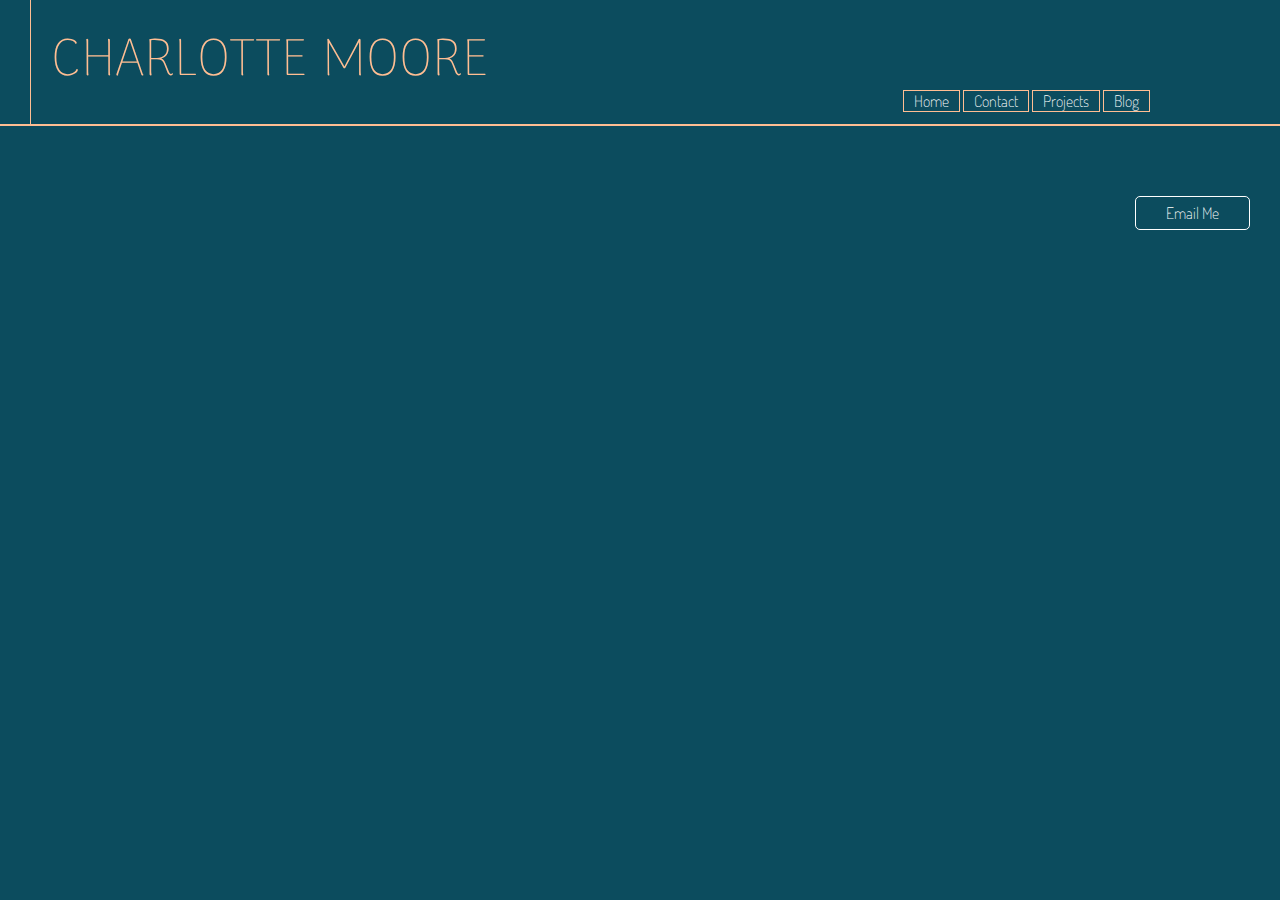
==== blog.html @ 93958fb5 "basic page" ====
<!DOCTYPE html>
<html lang = "en">
  <head>
    <meta charset="utf-8" />
    <title>Charlotte Moore</title>
    <link rel="stylesheet" href="assets/styles/main.css"/>
    <link href="https://fonts.googleapis.com/css?family=Dosis:100" rel="stylesheet">
    <link href="https://fonts.googleapis.com/css?family=Arima+Madurai:100" rel="stylesheet" />
  </head>
  <body>
    <header class = "container group">
      <h1 class="name">Charlotte Moore</h1>
      <nav class="nav primary-nav">
        <a class="nav-button" href="index.html">Home</a>
        <a class="nav-button" href="contact.html">Contact</a>
        <a class="nav-button" href="projects.html">Projects</a>
        <a class="nav-button" href="blog.html">Blog</a>
      </nav>
    </header>
    <section>
      
    </section>
    <footer class="container">
      <section class="email">
        <a class="btn" href="mailto:mooc123@gmail.com">
        Email Me</a>
      </section>
      <!-- contact button goes to email -->
    </footer>
  </body>
</html>
---- assets/styles/main.css ----
/* http://meyerweb.com/eric/tools/css/reset/
   v2.0 | 20110126
   License: none (public domain)
*/

html, body, div, span, applet, object, iframe,
h1, h2, h3, h4, h5, h6, p, blockquote, pre,
a, abbr, acronym, address, big, cite, code,
del, dfn, em, img, ins, kbd, q, s, samp,
small, strike, strong, sub, sup, tt, var,
b, u, i, center,
dl, dt, dd, ol, ul, li,
fieldset, form, label, legend,
table, caption, tbody, tfoot, thead, tr, th, td,
article, aside, canvas, details, embed,
figure, figcaption, footer, header, hgroup,
menu, nav, output, ruby, section, summary,
time, mark, audio, video {
	margin: 0;
	padding: 0;
	border: 0;
	font-size: 100%;
	font: inherit;
	vertical-align: baseline;
}
/* HTML5 display-role reset for older browsers */
article, aside, details, figcaption, figure,
footer, header, hgroup, menu, nav, section {
	display: block;
}
body {
	line-height: 1;
}
ol, ul {
	list-style: none;
}
blockquote, q {
	quotes: none;
}
blockquote:before, blockquote:after,
q:before, q:after {
	content: '';
	content: none;
}
table {
	border-collapse: collapse;
	border-spacing: 0;
}

/*
==========
Grid
==========
*/

*,
*:before,
*:after {
	-webkit-box-sizing: border-box;
		-moz-box-sizing: border-box;
			box-sizing: border-box;

}

.container {
	padding-left: 30px;
	padding-right: 30px;
}

/*
========
clearfix
========
*/

.group:before,
.group:after {
	content: "";
	display: table;
}

.group:after {
	clear: both;
}
.group {
	clear: both;
	*zoom: 1;
}

/*
=======
Header
=======
*/

.name {
	font-size: 52px;
	font-family: "Arima Madurai", sans-serif;
	float: left;
	padding: 40px 20px;
	color: #ffbe93;
	line-height: 44px;
	font-weight: 100;
	border-left: 1px solid #ffbe93;
	text-transform: uppercase;
}

header {
	border-bottom: 1px solid #ffbe93;

}

/*
========
Navigation
========
*/

.nav {
	float: right;
	margin-top: 90px;
	margin-right: 100px;
}

.nav-button {
	padding: 0 10px 0 10px;
	border: 1px solid #ffbe93;
	font-weight: 100;
}

/*
=======
Links
=======
*/

a {
	color: white;
	text-decoration: none;
}

a:hover {
	color: #0C4C5E;
	background: #ffbe93;
}

/*
=======
Buttons
=======
*/

.btn {
	display: inline-block;
	border: 1px solid white;
	border-radius: 5px;
	padding-left: 30px;
	padding-right: 30px;
	padding-top: 5px;
	padding-bottom: 5px;
	color: white

}

.btn:hover {
	background: #ffbe93;
	border: 1px solid #ffbe93;
	color:  #0C4C5E
}

/*
======
About
======
*/

.about {
	padding: 22px 80px 66px 80px;
	margin: 0px 100px 0px 100px;
	border-left: 1px solid #ffbe93;
}

.about h2{
	text-align: left;
}

.copy {
	padding-top: 20px;
	padding-bottom: 20px;
	margin: 5px 5px 0px 5px;
	line-height: 44px;
	padding: 22px 30px 66px 30px;
}

.copy p {
	text-align: left;
	font-weight: 100;
}

/*
=======
Skills
=======
*/

.skills {
	padding: 22px 80px 66px 80px;
	margin: 0px 100px 0px 100px;
	width: 85%;
	text-align: right;
	border-top: 1px solid #ffbe93;
	border-right: 1px solid #ffbe93;
}

/*
=========
Contact
=========
*/

.contact{
	height: 500px;
}

#contact_me {
	padding-top: 50px;
	padding-bottom: 30px;
	text-align: center;
	line-height: 50px
}

.contact a {
	color: #ffbe93;
	font-size: 30px;
	margin-left: 40%;
	margin-right: 50%

}

.contact a:hover{
	color: white;
	background: #0C4C5E;
}

/*
========
Projects
========
*/

.gif {
	height: 500px;
}

.gif img{
	margin-left: 35%;
	padding-top: 20px;
	padding-bottom: 30px;
}

.gif p{
	text-align: center;
}

/*
=======
Footer
=======
*/

.email {
	clear: both;
	float: right;
	margin-top: 70px
}

footer {
	border-top: 1px solid #ffbe93;
	height: 160px;
}



/*
========
Custom Styles
========
*/

body {
	font: 100 16px/22px "Dosis", "Helvetica Neue", Helvetica, sans-serif;
	background: #0C4C5E;
}

h2 {
	font-size: 36px;
	weight: 100;
	color: #ffbe93;
}

p {
	font-size: 30px;
	color: white;
	font-weight: 100;
}
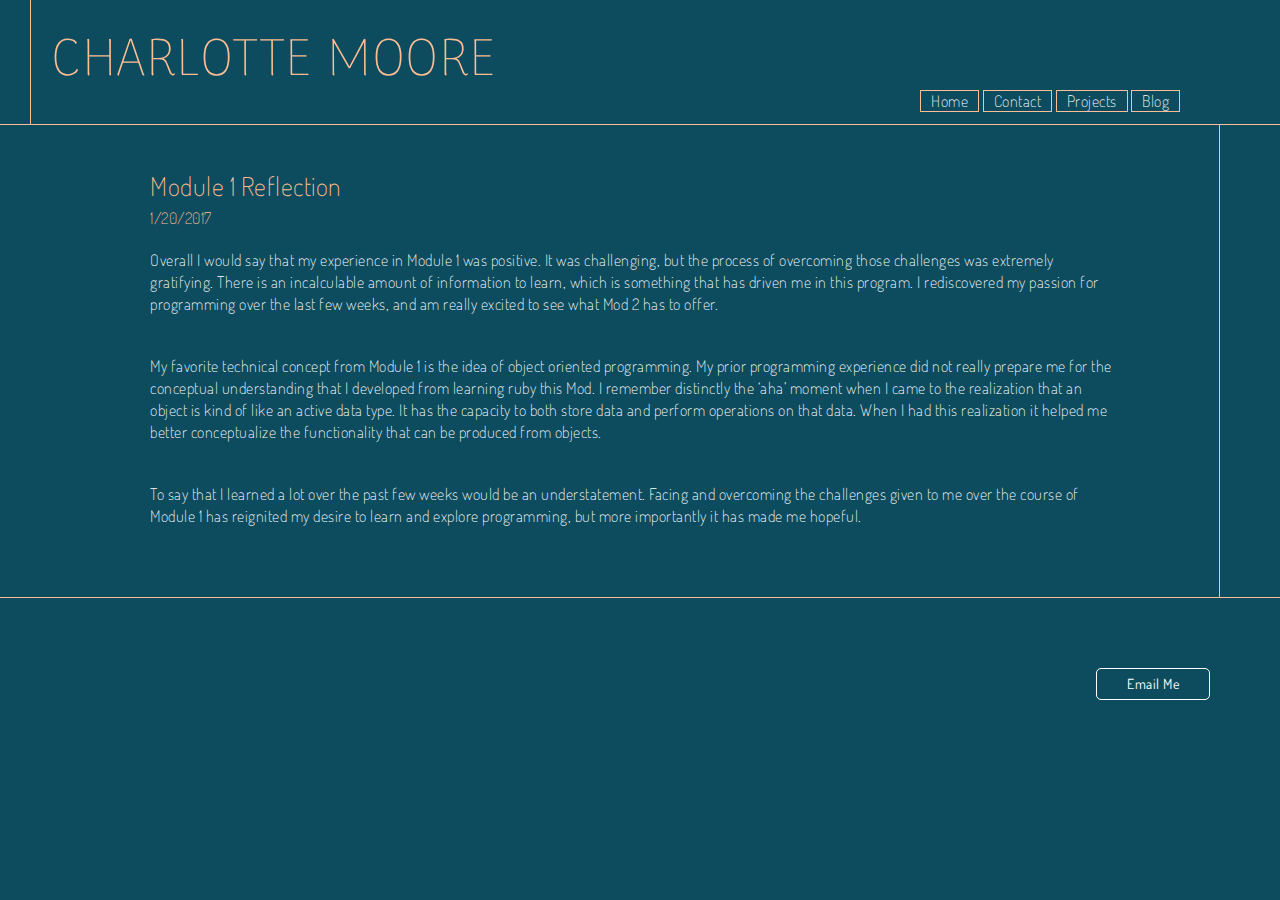
==== commit e3ded59e: "blog updated" ====
--- a/blog.html
+++ b/blog.html
@@ -3,12 +3,13 @@
   <head>
     <meta charset="utf-8" />
     <title>Charlotte Moore</title>
+    <link href='css/bootstrap.css' rel='stylesheet'>
     <link rel="stylesheet" href="assets/styles/main.css"/>
     <link href="https://fonts.googleapis.com/css?family=Dosis:100" rel="stylesheet">
     <link href="https://fonts.googleapis.com/css?family=Arima+Madurai:100" rel="stylesheet" />
   </head>
   <body>
-    <header class = "container group">
+    <header class = "group">
       <h1 class="name">Charlotte Moore</h1>
       <nav class="nav primary-nav">
         <a class="nav-button" href="index.html">Home</a>
@@ -17,11 +18,21 @@
         <a class="nav-button" href="blog.html">Blog</a>
       </nav>
     </header>
-    <section>
-      
+    <section class="container blog">
+      <h2>Module 1 Reflection</h2>
+      <h3>1/20/2017</h3>
+      <p>
+        Overall I would say that my experience in Module 1 was positive. It was challenging, but the process of overcoming those challenges was extremely gratifying. There is an incalculable amount of information to learn, which is something that has driven me in this program. I rediscovered my passion for programming over the last few weeks, and am really excited to see what Mod 2 has to offer.
+      </p>
+      <p>
+        My favorite technical concept from Module 1 is the idea of object oriented programming. My prior programming experience did not really prepare me for the conceptual understanding that I developed from learning ruby this Mod. I remember distinctly the ‘aha’ moment when I came to the realization that an object is kind of like an active data type. It has the capacity to both store data and perform operations on that data. When I had this realization it helped me better conceptualize the functionality that can be produced from objects.
+      </p>
+      <p>
+        To say that I learned a lot over the past few weeks would be an understatement. Facing and overcoming the challenges given to me over the course of Module 1 has reignited my desire to learn and explore programming, but more importantly it has made me hopeful.
+      </p>
     </section>
-    <footer class="container">
-      <section class="email">
+    <footer>
+      <section class="email container">
         <a class="btn" href="mailto:mooc123@gmail.com">
         Email Me</a>
       </section>
--- a/assets/styles/main.css
+++ b/assets/styles/main.css
@@ -53,7 +53,7 @@
 ==========
 */
 
-*,
+/**,
 *:before,
 *:after {
 	-webkit-box-sizing: border-box;
@@ -65,7 +65,7 @@
 .container {
 	padding-left: 30px;
 	padding-right: 30px;
-}
+}*/
 
 /*
 ========
@@ -103,6 +103,7 @@
 	font-weight: 100;
 	border-left: 1px solid #ffbe93;
 	text-transform: uppercase;
+	margin-left: 30px;
 }
 
 header {
@@ -128,6 +129,8 @@
 	font-weight: 100;
 }
 
+
+
 /*
 =======
 Links
@@ -140,8 +143,9 @@
 }
 
 a:hover {
-	color: #0C4C5E;
-	background: #ffbe93;
+	color: white;
+	background: rgba(255, 190, 147, .5);
+	text-decoration: none;
 }
 
 /*
@@ -163,10 +167,21 @@
 }
 
 .btn:hover {
-	background: #ffbe93;
+	background: #0C4C5E;
 	border: 1px solid #ffbe93;
-	color:  #0C4C5E
-}
+	color: #ffbe93;
+}
+
+.btn-resume{
+	border: 1px solid white;
+	border-radius: 5px;
+	padding-left: 30px;
+	padding-right: 30px;
+	padding-top: 5px;
+	padding-bottom: 5px;
+	color: white
+}
+
 
 /*
 ======
@@ -189,7 +204,7 @@
 	padding-bottom: 20px;
 	margin: 5px 5px 0px 5px;
 	line-height: 44px;
-	padding: 22px 30px 66px 30px;
+	/*padding: 22px 30px 22px 30px;*/
 }
 
 .copy p {
@@ -229,19 +244,36 @@
 	line-height: 50px
 }
 
-.contact a {
+.mooc {
 	color: #ffbe93;
 	font-size: 30px;
 	margin-left: 40%;
 	margin-right: 50%
-
-}
-
-.contact a:hover{
+	margin-top: 80px;
+}
+
+.mooc:hover{
 	color: white;
 	background: #0C4C5E;
-}
-
+	text-decoration: none;
+}
+
+.contact-links{
+	margin-right: 30%;
+	margin-top: 60px;
+}
+
+.contact-links li{
+	display: inline-block;
+}
+
+#resume{
+	margin: 0 10px 0 10px;
+}
+
+.resume-pdf{
+	margin: 0 40px 0 40px;
+}
 /*
 ========
 Projects
@@ -264,11 +296,38 @@
 
 /*
 =======
+Blog
+=======
+*/
+
+.blog {
+	padding: 50px 100px 50px 100px;
+	margin: 0 50px 0 50px;
+	border-right: 1px solid #ffbe93;
+}
+
+.blog p{
+	padding-top: 20px;
+	font-size: 16px;
+}
+
+.blog h2{
+	font-size: 26px;
+}
+
+.blog h3{
+	font-size: 16px;
+	color: #ffbe93;
+	padding-top: 10px;
+}
+
+/*
+=======
 Footer
 =======
 */
 
-.email {
+.email a{
 	clear: both;
 	float: right;
 	margin-top: 70px
@@ -279,8 +338,6 @@
 	height: 160px;
 }
 
-
-
 /*
 ========
 Custom Styles
@@ -290,6 +347,7 @@
 body {
 	font: 100 16px/22px "Dosis", "Helvetica Neue", Helvetica, sans-serif;
 	background: #0C4C5E;
+	letter-spacing: .5px;
 }
 
 h2 {
@@ -302,4 +360,18 @@
 	font-size: 30px;
 	color: white;
 	font-weight: 100;
-}
+	padding: 20px 0 20px 0;
+}
+
+li{
+	color: white;
+	font-size: 30px;
+	/*padding-right: 30px;*/
+	float: right;
+	margin-right: 50px;
+}
+
+ul {
+	list-style: circle;
+	padding: 40px 0 40px 0;
+}
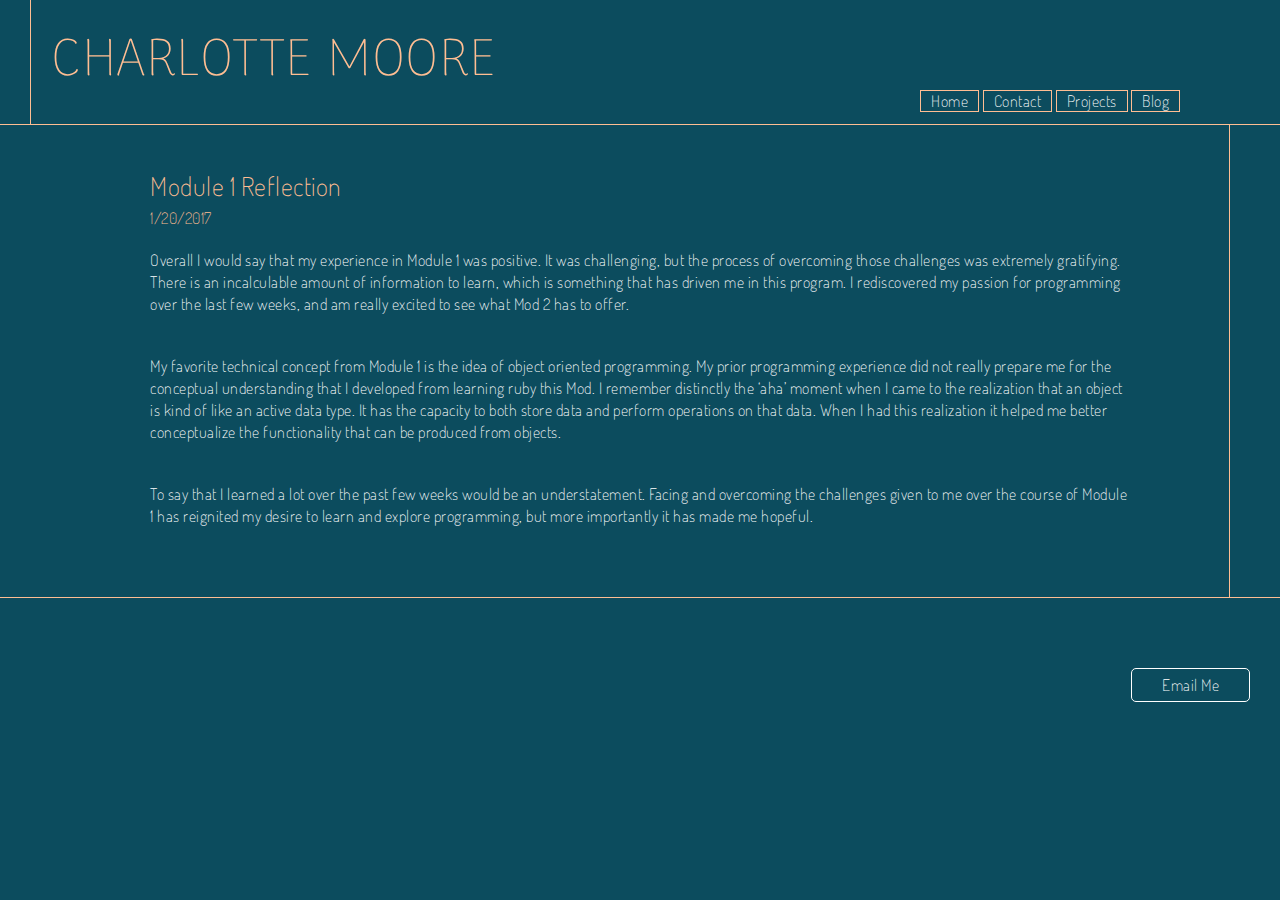
==== commit 19cc491b: "fixed formatting things" ====
--- a/blog.html
+++ b/blog.html
@@ -3,7 +3,7 @@
   <head>
     <meta charset="utf-8" />
     <title>Charlotte Moore</title>
-    <link href='css/bootstrap.css' rel='stylesheet'>
+    <!-- <link href='css/bootstrap.css' rel='stylesheet'> -->
     <link rel="stylesheet" href="assets/styles/main.css"/>
     <link href="https://fonts.googleapis.com/css?family=Dosis:100" rel="stylesheet">
     <link href="https://fonts.googleapis.com/css?family=Arima+Madurai:100" rel="stylesheet" />
--- a/assets/styles/main.css
+++ b/assets/styles/main.css
@@ -53,7 +53,7 @@
 ==========
 */
 
-/**,
+*,
 *:before,
 *:after {
 	-webkit-box-sizing: border-box;
@@ -65,7 +65,7 @@
 .container {
 	padding-left: 30px;
 	padding-right: 30px;
-}*/
+}
 
 /*
 ========
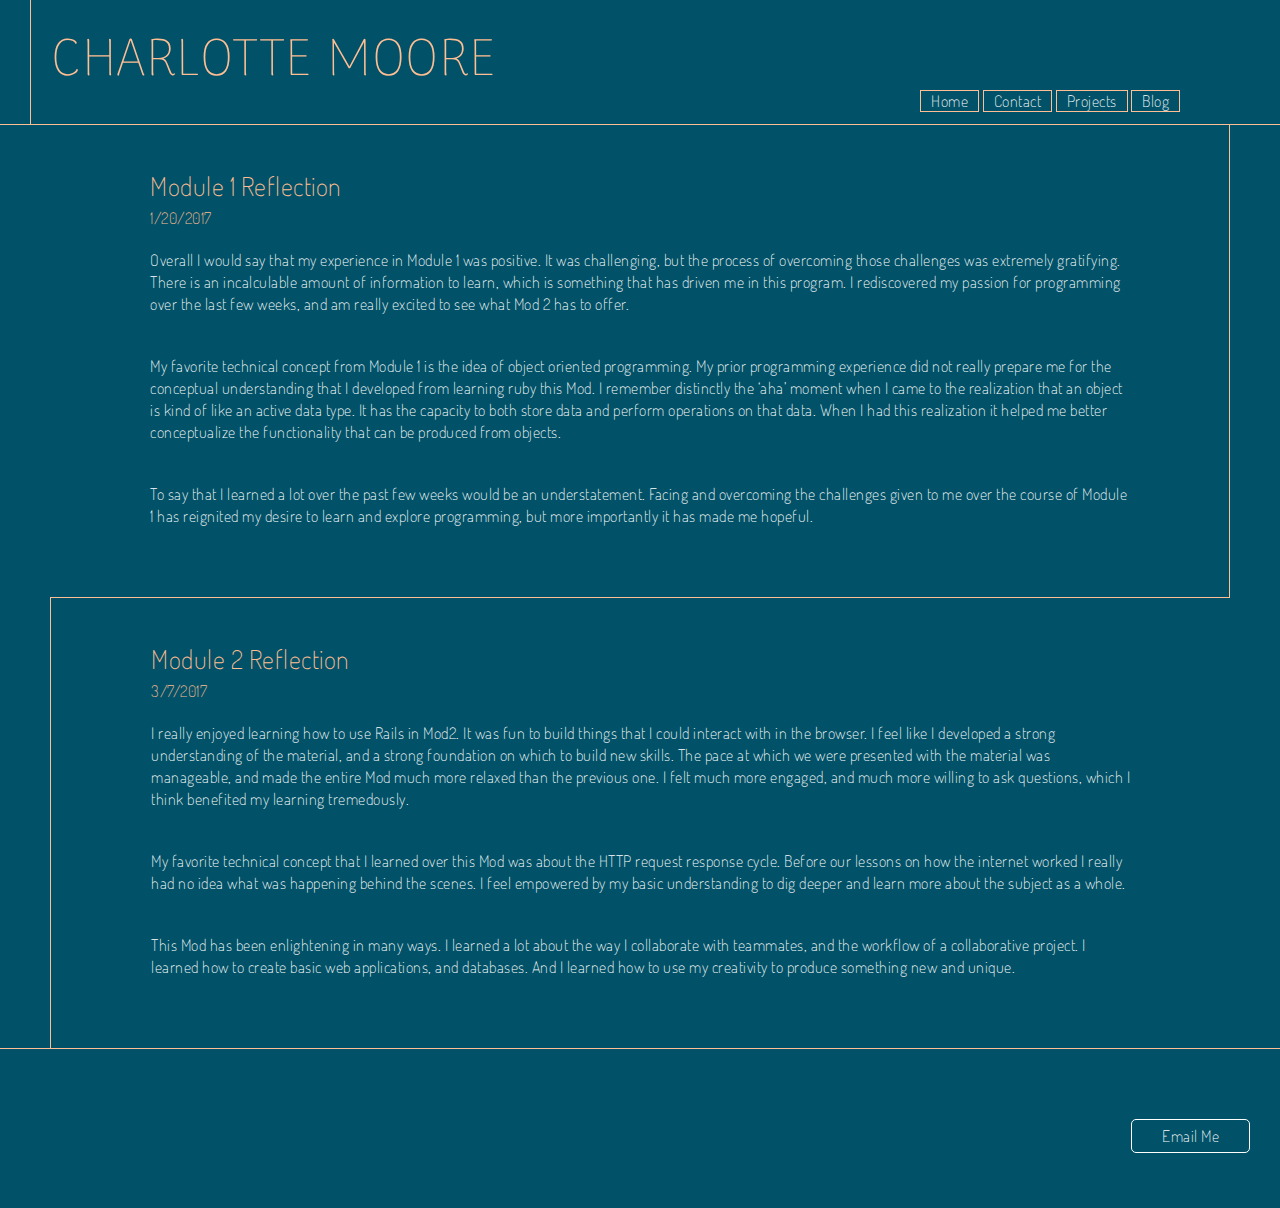
==== commit 5e5bbc34: "adds blogpost updates styling and skills" ====
--- a/blog.html
+++ b/blog.html
@@ -3,7 +3,6 @@
   <head>
     <meta charset="utf-8" />
     <title>Charlotte Moore</title>
-    <!-- <link href='css/bootstrap.css' rel='stylesheet'> -->
     <link rel="stylesheet" href="assets/styles/main.css"/>
     <link href="https://fonts.googleapis.com/css?family=Dosis:100" rel="stylesheet">
     <link href="https://fonts.googleapis.com/css?family=Arima+Madurai:100" rel="stylesheet" />
@@ -31,6 +30,19 @@
         To say that I learned a lot over the past few weeks would be an understatement. Facing and overcoming the challenges given to me over the course of Module 1 has reignited my desire to learn and explore programming, but more importantly it has made me hopeful.
       </p>
     </section>
+    <section class="container blog2">
+      <h2>Module 2 Reflection</h2>
+      <h3>3/7/2017</h3>
+      <p>
+        I really enjoyed learning how to use Rails in Mod2. It was fun to build things that I could interact with in the browser. I feel like I developed a strong understanding of the material, and a strong foundation on which to build new skills. The pace at which we were presented with the material was manageable, and made the entire Mod much more relaxed than the previous one. I felt much more engaged, and much more willing to ask questions, which I think benefited my learning tremedously.
+      </p>
+      <p>
+        My favorite technical concept that I learned over this Mod was about the HTTP request response cycle. Before our lessons on how the internet worked I really had no idea what was happening behind the scenes. I feel empowered by my basic understanding to dig deeper and learn more about the subject as a whole.
+      </p>
+      <p>
+        This Mod has been enlightening in many ways. I learned a lot about the way I collaborate with teammates, and the workflow of a collaborative project. I learned how to create basic web applications, and databases. And I learned how to use my creativity to produce something new and unique. 
+      </p>
+    </section>
     <footer>
       <section class="email container">
         <a class="btn" href="mailto:mooc123@gmail.com">
--- a/assets/styles/main.css
+++ b/assets/styles/main.css
@@ -219,12 +219,17 @@
 */
 
 .skills {
-	padding: 22px 80px 66px 80px;
+	padding: 22px 80px 200px 80px;
 	margin: 0px 100px 0px 100px;
 	width: 85%;
 	text-align: right;
 	border-top: 1px solid #ffbe93;
 	border-right: 1px solid #ffbe93;
+	/*background: blue;*/
+}
+
+.skills h2 {
+	padding-right: 40px;
 }
 
 /*
@@ -321,6 +326,28 @@
 	padding-top: 10px;
 }
 
+.blog2 {
+	padding: 50px 100px 50px 100px;
+	margin: 0 50px 0 50px;
+	border-left: 1px solid #ffbe93;
+	border-top: 1px solid #ffbe93;
+}
+
+.blog2 p{
+	padding-top: 20px;
+	font-size: 16px;
+}
+
+.blog2 h2{
+	font-size: 26px;
+}
+
+.blog2 h3{
+	font-size: 16px;
+	color: #ffbe93;
+	padding-top: 10px;
+}
+
 /*
 =======
 Footer
@@ -346,7 +373,7 @@
 
 body {
 	font: 100 16px/22px "Dosis", "Helvetica Neue", Helvetica, sans-serif;
-	background: #0C4C5E;
+	background: #015268;
 	letter-spacing: .5px;
 }
 
@@ -363,15 +390,23 @@
 	padding: 20px 0 20px 0;
 }
 
-li{
+.skill-list li{
 	color: white;
 	font-size: 30px;
 	/*padding-right: 30px;*/
 	float: right;
+	text-align: right;
+	clear: both;
 	margin-right: 50px;
+	padding-bottom: 20px;
+}
+
+.skill-list {
+	padding-bottom: 150px;
 }
 
 ul {
+	direction:rtl;
 	list-style: circle;
 	padding: 40px 0 40px 0;
 }
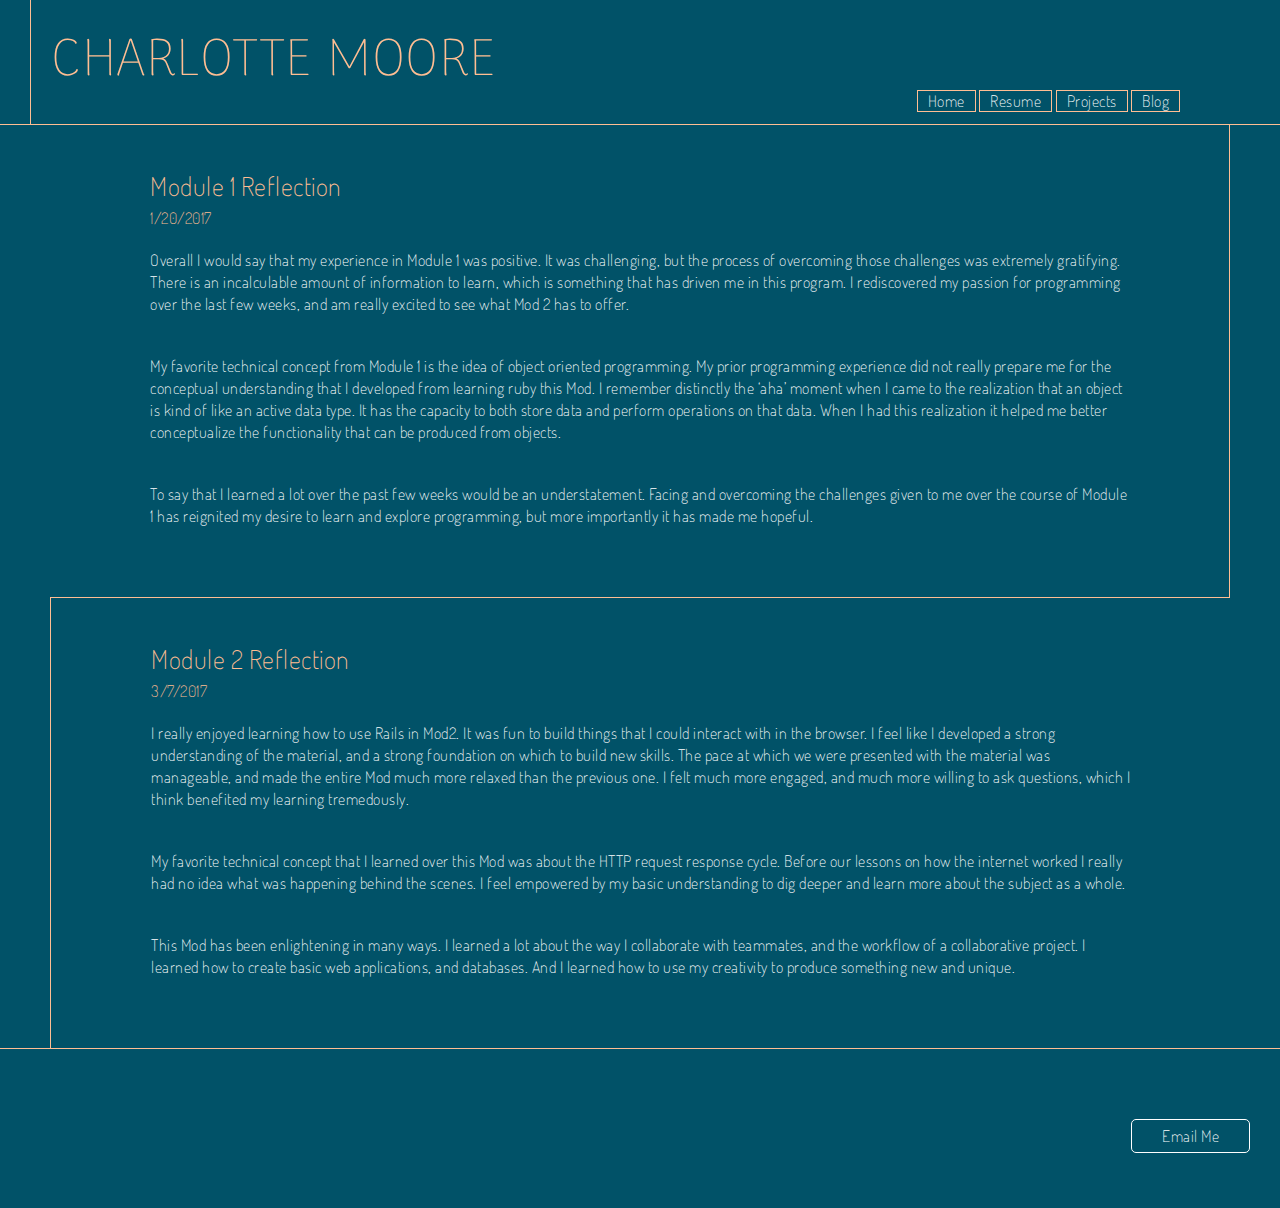
==== commit a2b1c097: "changed contact to resume" ====
--- a/blog.html
+++ b/blog.html
@@ -12,7 +12,7 @@
       <h1 class="name">Charlotte Moore</h1>
       <nav class="nav primary-nav">
         <a class="nav-button" href="index.html">Home</a>
-        <a class="nav-button" href="contact.html">Contact</a>
+        <a class="nav-button" href="resume.html">Resume</a>
         <a class="nav-button" href="projects.html">Projects</a>
         <a class="nav-button" href="blog.html">Blog</a>
       </nav>
@@ -40,7 +40,7 @@
         My favorite technical concept that I learned over this Mod was about the HTTP request response cycle. Before our lessons on how the internet worked I really had no idea what was happening behind the scenes. I feel empowered by my basic understanding to dig deeper and learn more about the subject as a whole.
       </p>
       <p>
-        This Mod has been enlightening in many ways. I learned a lot about the way I collaborate with teammates, and the workflow of a collaborative project. I learned how to create basic web applications, and databases. And I learned how to use my creativity to produce something new and unique. 
+        This Mod has been enlightening in many ways. I learned a lot about the way I collaborate with teammates, and the workflow of a collaborative project. I learned how to create basic web applications, and databases. And I learned how to use my creativity to produce something new and unique.
       </p>
     </section>
     <footer>
--- a/assets/styles/main.css
+++ b/assets/styles/main.css
@@ -225,7 +225,7 @@
 	text-align: right;
 	border-top: 1px solid #ffbe93;
 	border-right: 1px solid #ffbe93;
-	/*background: blue;*/
+	height: 600px;
 }
 
 .skills h2 {
@@ -405,6 +405,17 @@
 	padding-bottom: 150px;
 }
 
+li {
+	color: white;
+	font-size: 30px;
+	/*padding-right: 30px;*/
+	float: right;
+	text-align: right;
+	clear: both;
+	margin-right: 50px;
+	padding-bottom: 20px;
+}
+
 ul {
 	direction:rtl;
 	list-style: circle;
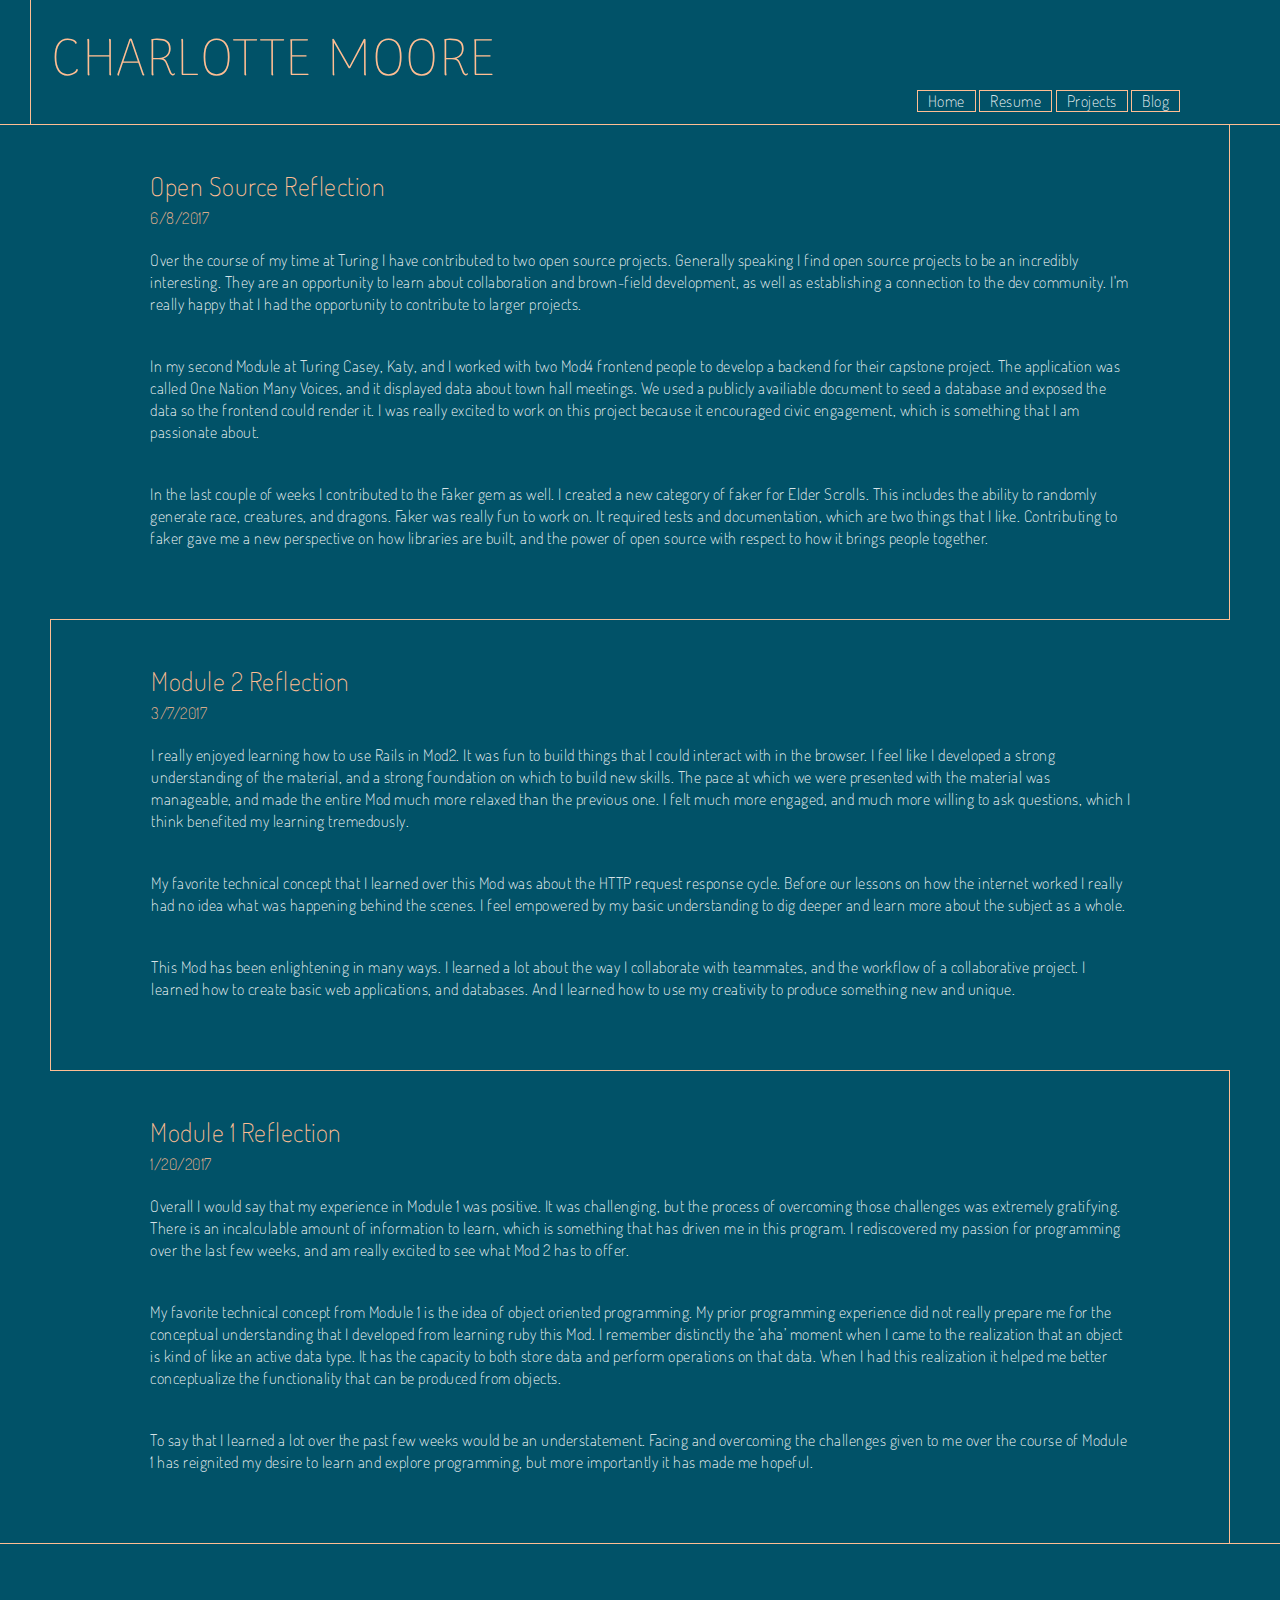
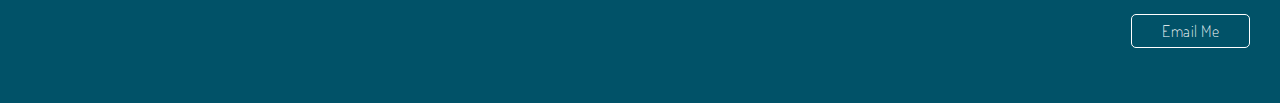
==== commit abce973f: "adds blog post for open source contribution" ====
--- a/blog.html
+++ b/blog.html
@@ -18,16 +18,16 @@
       </nav>
     </header>
     <section class="container blog">
-      <h2>Module 1 Reflection</h2>
-      <h3>1/20/2017</h3>
+      <h2>Open Source Reflection</h2>
+      <h3>6/8/2017</h3>
       <p>
-        Overall I would say that my experience in Module 1 was positive. It was challenging, but the process of overcoming those challenges was extremely gratifying. There is an incalculable amount of information to learn, which is something that has driven me in this program. I rediscovered my passion for programming over the last few weeks, and am really excited to see what Mod 2 has to offer.
+        Over the course of my time at Turing I have contributed to two open source projects. Generally speaking I find open source projects to be an incredibly interesting. They are an opportunity to learn about collaboration and brown-field development, as well as establishing a connection to the dev community. I'm really happy that I had the opportunity to contribute to larger projects.
       </p>
       <p>
-        My favorite technical concept from Module 1 is the idea of object oriented programming. My prior programming experience did not really prepare me for the conceptual understanding that I developed from learning ruby this Mod. I remember distinctly the ‘aha’ moment when I came to the realization that an object is kind of like an active data type. It has the capacity to both store data and perform operations on that data. When I had this realization it helped me better conceptualize the functionality that can be produced from objects.
+        In my second Module at Turing Casey, Katy, and I worked with two Mod4 frontend people to develop a backend for their capstone project. The application was called One Nation Many Voices, and it displayed data about town hall meetings. We used a publicly availiable document to seed a database and exposed the data so the frontend could render it. I was really excited to work on this project because it encouraged civic engagement, which is something that I am passionate about.
       </p>
       <p>
-        To say that I learned a lot over the past few weeks would be an understatement. Facing and overcoming the challenges given to me over the course of Module 1 has reignited my desire to learn and explore programming, but more importantly it has made me hopeful.
+        In the last couple of weeks I contributed to the Faker gem as well. I created a new category of faker for Elder Scrolls. This includes the ability to randomly generate race, creatures, and dragons. Faker was really fun to work on. It required tests and documentation, which are two things that I like. Contributing to faker gave me a new perspective on how libraries are built, and the power of open source with respect to how it brings people together. 
       </p>
     </section>
     <section class="container blog2">
@@ -43,6 +43,19 @@
         This Mod has been enlightening in many ways. I learned a lot about the way I collaborate with teammates, and the workflow of a collaborative project. I learned how to create basic web applications, and databases. And I learned how to use my creativity to produce something new and unique.
       </p>
     </section>
+    <section class='container blog3'>
+      <h2>Module 1 Reflection</h2>
+      <h3>1/20/2017</h3>
+      <p>
+        Overall I would say that my experience in Module 1 was positive. It was challenging, but the process of overcoming those challenges was extremely gratifying. There is an incalculable amount of information to learn, which is something that has driven me in this program. I rediscovered my passion for programming over the last few weeks, and am really excited to see what Mod 2 has to offer.
+      </p>
+      <p>
+        My favorite technical concept from Module 1 is the idea of object oriented programming. My prior programming experience did not really prepare me for the conceptual understanding that I developed from learning ruby this Mod. I remember distinctly the ‘aha’ moment when I came to the realization that an object is kind of like an active data type. It has the capacity to both store data and perform operations on that data. When I had this realization it helped me better conceptualize the functionality that can be produced from objects.
+      </p>
+      <p>
+        To say that I learned a lot over the past few weeks would be an understatement. Facing and overcoming the challenges given to me over the course of Module 1 has reignited my desire to learn and explore programming, but more importantly it has made me hopeful.
+      </p>
+    </section>
     <footer>
       <section class="email container">
         <a class="btn" href="mailto:mooc123@gmail.com">
--- a/assets/styles/main.css
+++ b/assets/styles/main.css
@@ -311,6 +311,28 @@
 	border-right: 1px solid #ffbe93;
 }
 
+.blog3 {
+	padding: 50px 100px 50px 100px;
+	margin: 0 50px 0 50px;
+	border-right: 1px solid #ffbe93;
+	border-top: 1px solid #ffbe93
+}
+
+.blog3 p{
+	padding-top: 20px;
+	font-size: 16px;
+}
+
+.blog3 h2{
+	font-size: 26px;
+}
+
+.blog3 h3{
+	font-size: 16px;
+	color: #ffbe93;
+	padding-top: 10px;
+}
+
 .blog p{
 	padding-top: 20px;
 	font-size: 16px;
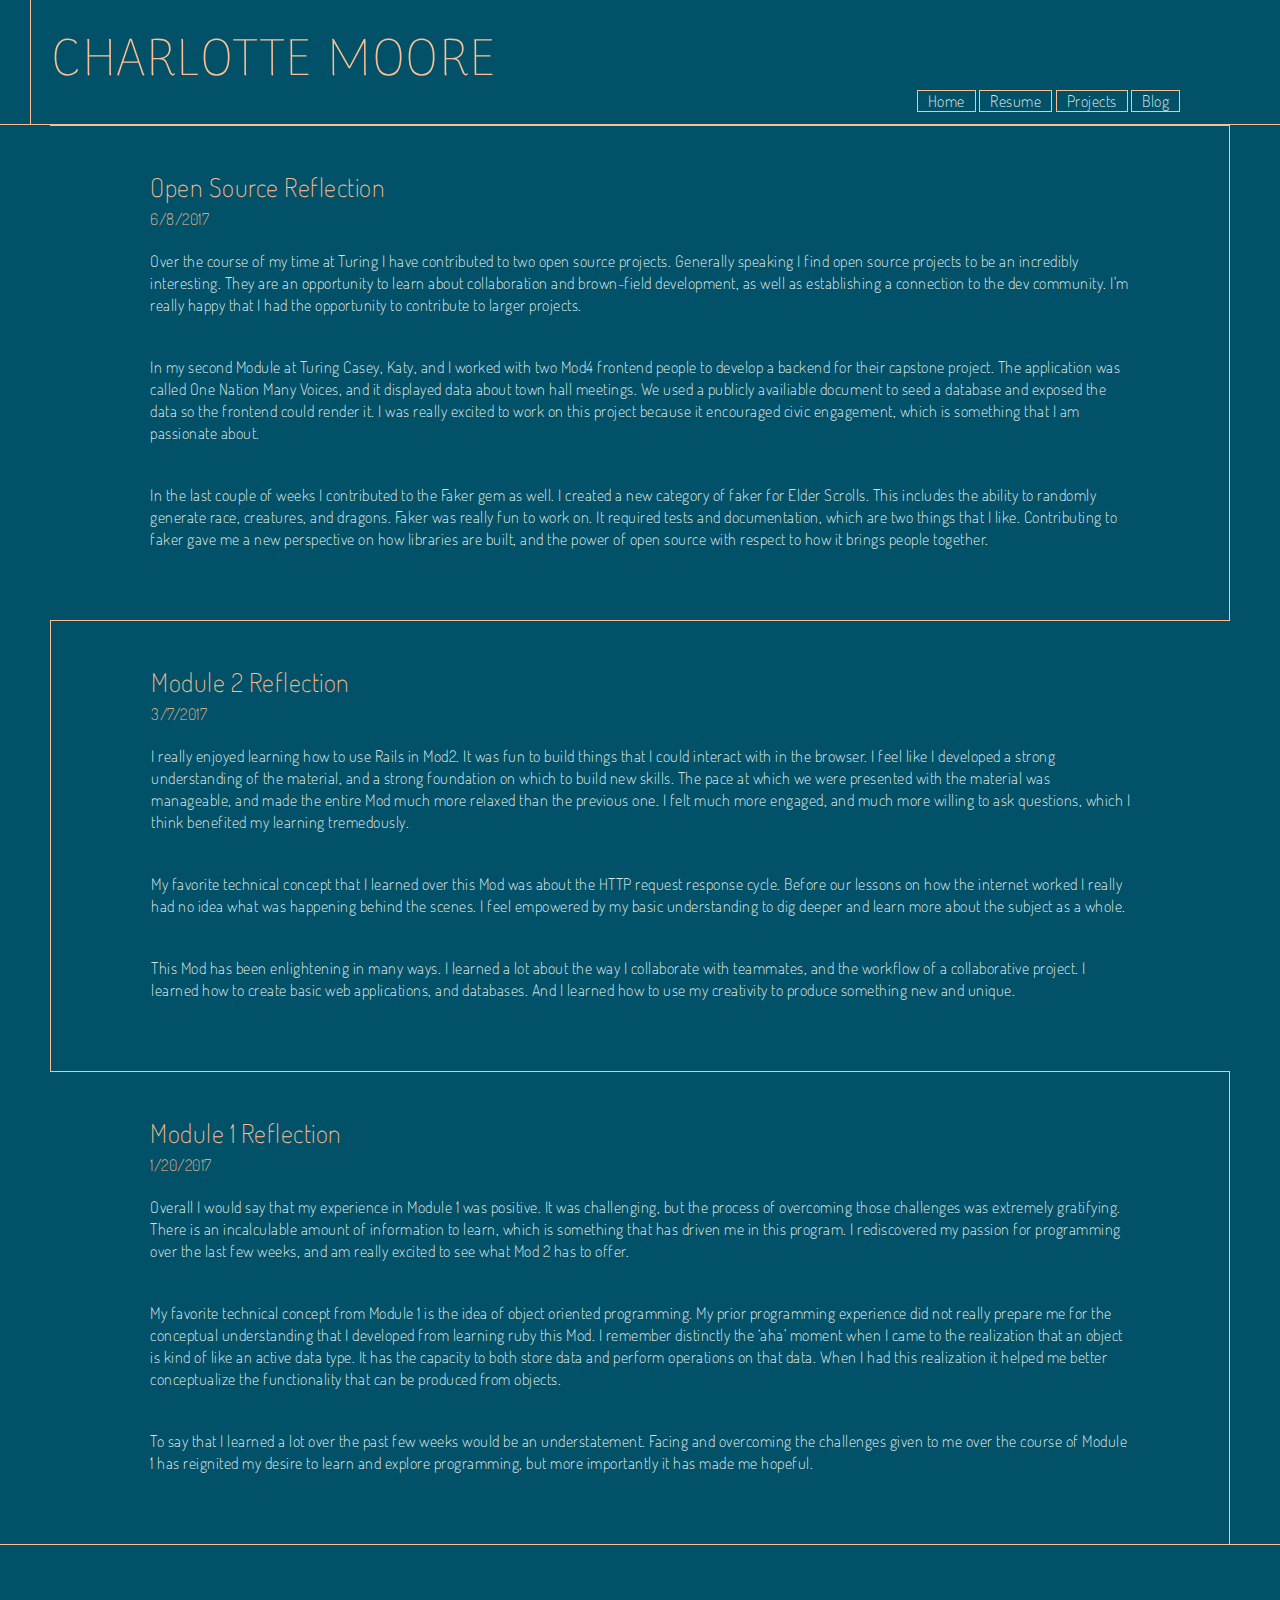
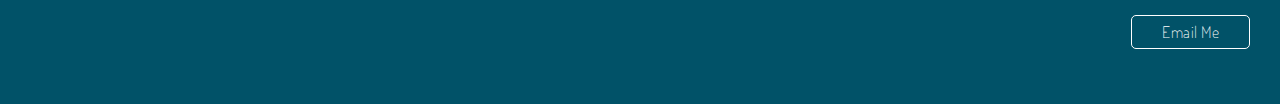
==== commit 4f0e043d: "fixes blog formatting" ====
--- a/blog.html
+++ b/blog.html
@@ -27,7 +27,7 @@
         In my second Module at Turing Casey, Katy, and I worked with two Mod4 frontend people to develop a backend for their capstone project. The application was called One Nation Many Voices, and it displayed data about town hall meetings. We used a publicly availiable document to seed a database and exposed the data so the frontend could render it. I was really excited to work on this project because it encouraged civic engagement, which is something that I am passionate about.
       </p>
       <p>
-        In the last couple of weeks I contributed to the Faker gem as well. I created a new category of faker for Elder Scrolls. This includes the ability to randomly generate race, creatures, and dragons. Faker was really fun to work on. It required tests and documentation, which are two things that I like. Contributing to faker gave me a new perspective on how libraries are built, and the power of open source with respect to how it brings people together. 
+        In the last couple of weeks I contributed to the Faker gem as well. I created a new category of faker for Elder Scrolls. This includes the ability to randomly generate race, creatures, and dragons. Faker was really fun to work on. It required tests and documentation, which are two things that I like. Contributing to faker gave me a new perspective on how libraries are built, and the power of open source with respect to how it brings people together.
       </p>
     </section>
     <section class="container blog2">
@@ -43,7 +43,7 @@
         This Mod has been enlightening in many ways. I learned a lot about the way I collaborate with teammates, and the workflow of a collaborative project. I learned how to create basic web applications, and databases. And I learned how to use my creativity to produce something new and unique.
       </p>
     </section>
-    <section class='container blog3'>
+    <section class='container blog'>
       <h2>Module 1 Reflection</h2>
       <h3>1/20/2017</h3>
       <p>
--- a/assets/styles/main.css
+++ b/assets/styles/main.css
@@ -309,29 +309,9 @@
 	padding: 50px 100px 50px 100px;
 	margin: 0 50px 0 50px;
 	border-right: 1px solid #ffbe93;
-}
-
-.blog3 {
-	padding: 50px 100px 50px 100px;
-	margin: 0 50px 0 50px;
-	border-right: 1px solid #ffbe93;
 	border-top: 1px solid #ffbe93
 }
 
-.blog3 p{
-	padding-top: 20px;
-	font-size: 16px;
-}
-
-.blog3 h2{
-	font-size: 26px;
-}
-
-.blog3 h3{
-	font-size: 16px;
-	color: #ffbe93;
-	padding-top: 10px;
-}
 
 .blog p{
 	padding-top: 20px;
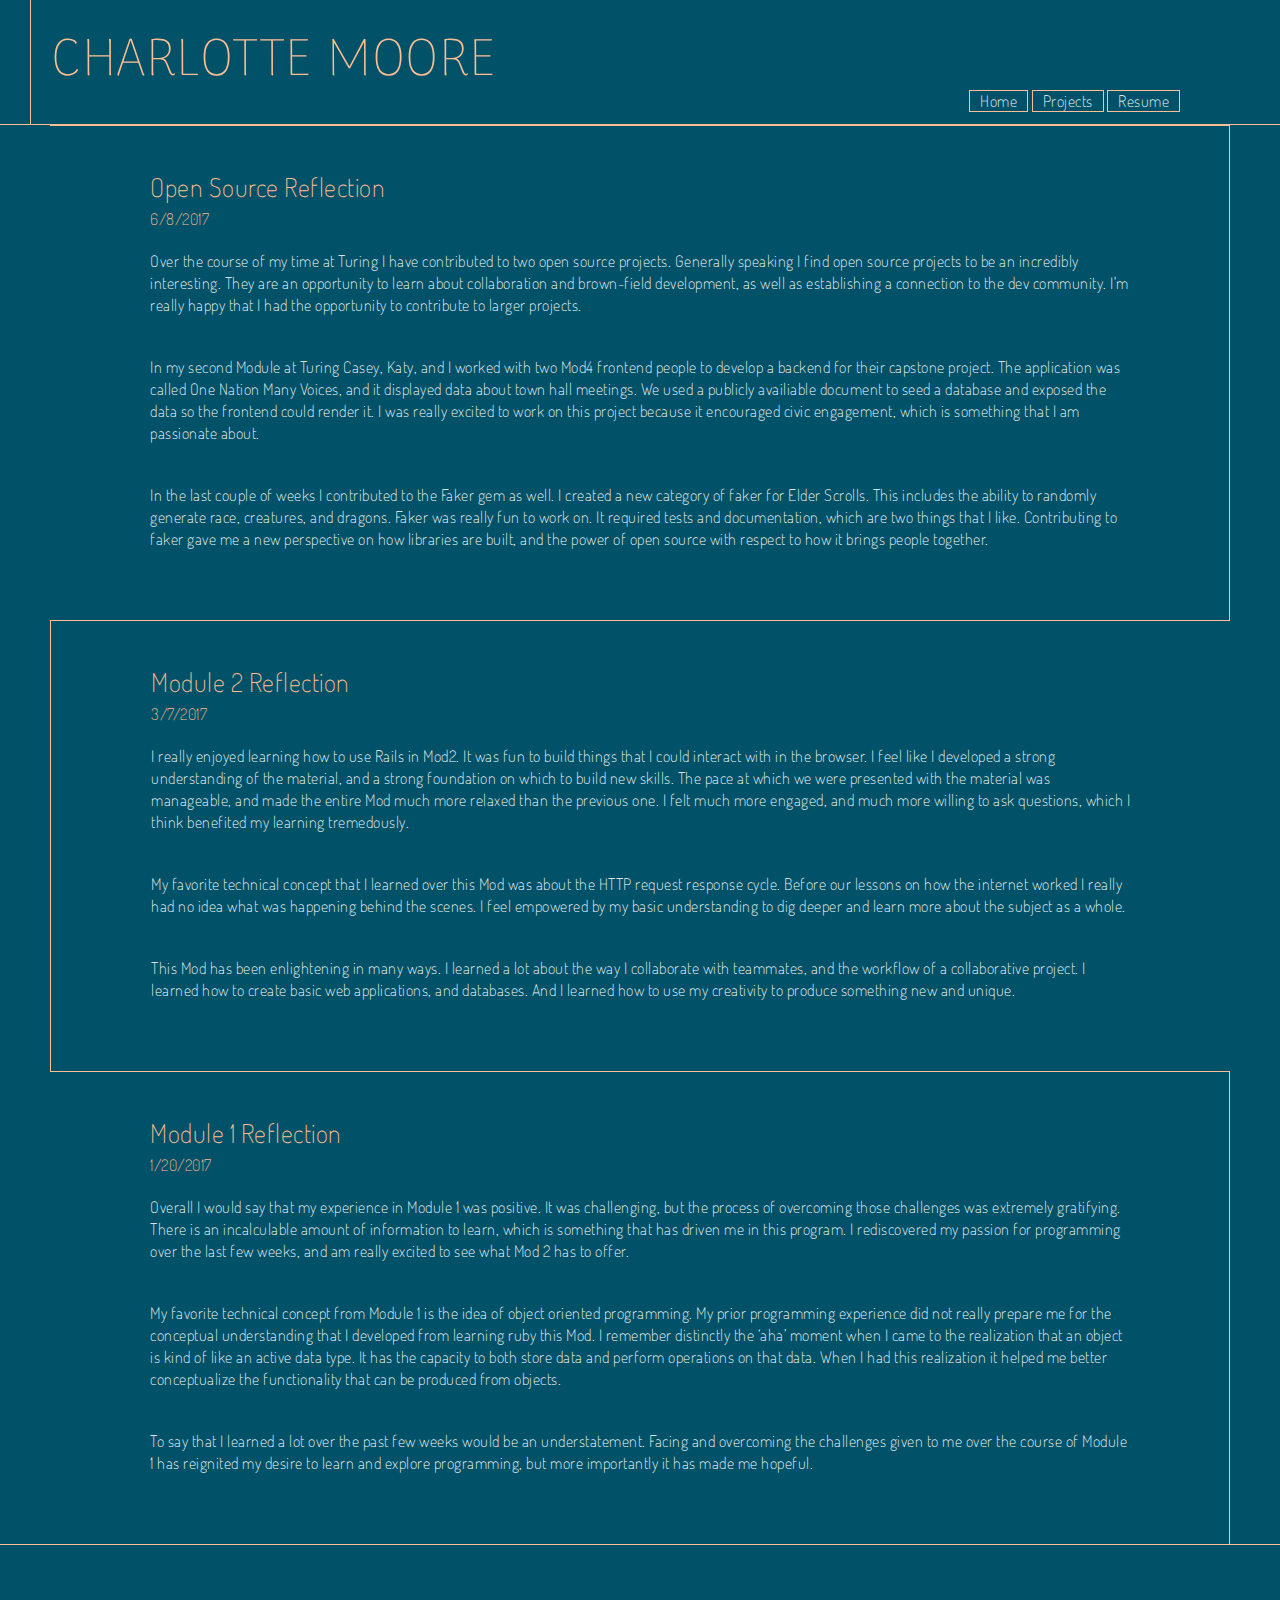
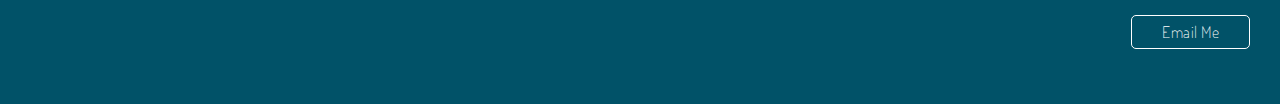
==== commit 99701779: "removes blog link in nav" ====
--- a/blog.html
+++ b/blog.html
@@ -12,9 +12,9 @@
       <h1 class="name">Charlotte Moore</h1>
       <nav class="nav primary-nav">
         <a class="nav-button" href="index.html">Home</a>
+        <a class="nav-button" href="projects.html">Projects</a>
         <a class="nav-button" href="resume.html">Resume</a>
-        <a class="nav-button" href="projects.html">Projects</a>
-        <a class="nav-button" href="blog.html">Blog</a>
+        <!-- <a class="nav-button" href="blog.html">Blog</a> -->
       </nav>
     </header>
     <section class="container blog">
